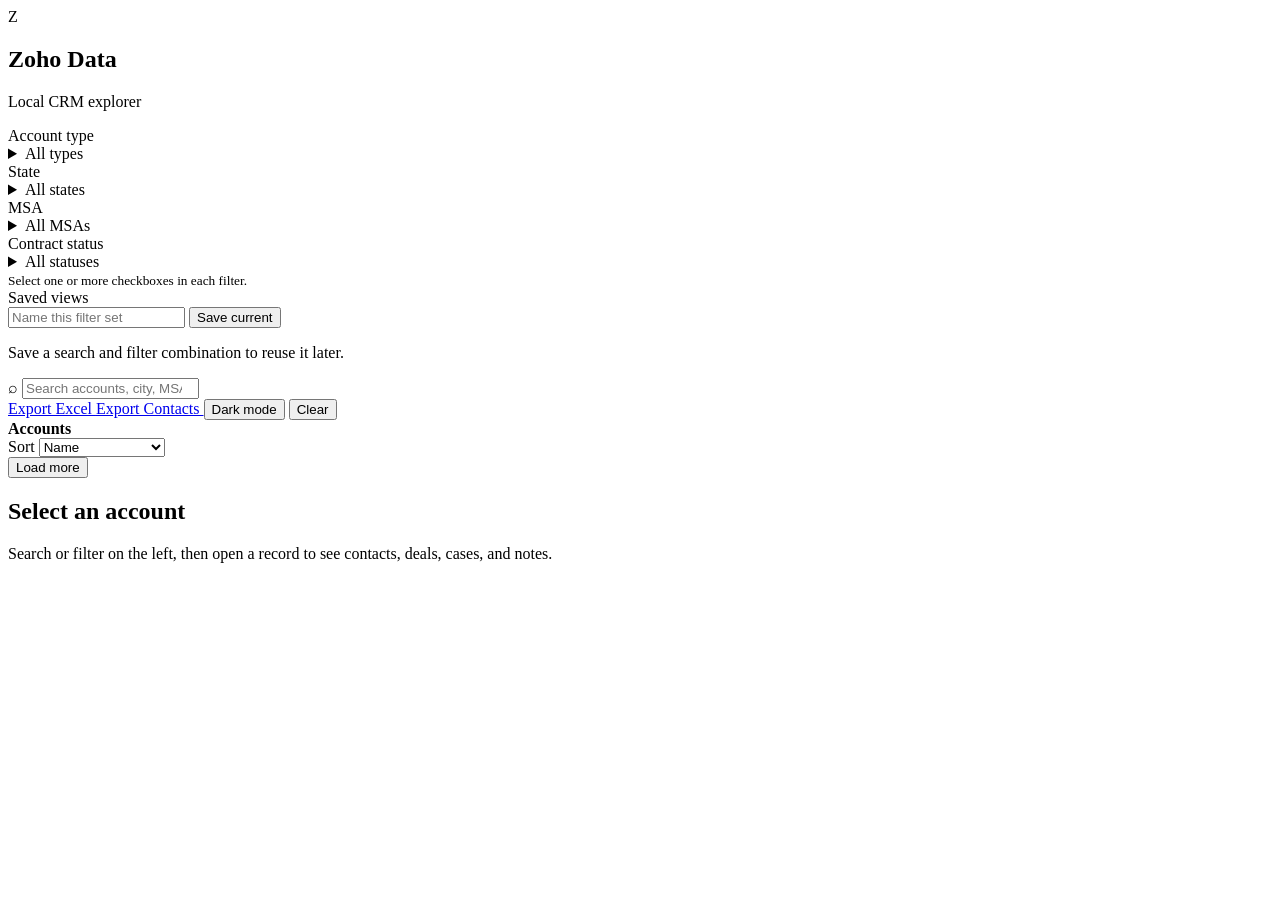
==== app/index.html @ b0980298 "first commit for the new repo" ====
<!doctype html>
<html lang="en">
    <head>
        <meta charset="utf-8" />
        <meta name="viewport" content="width=device-width, initial-scale=1" />
        <title>Zoho Data</title>
        <script>
            (() => {
                const saved = localStorage.getItem("zoho-theme");
                const systemDark = window.matchMedia("(prefers-color-scheme: dark)").matches;
                const theme = saved || (systemDark ? "dark" : "light");
                document.documentElement.dataset.theme = theme;
            })();
        </script>
        <link rel="stylesheet" href="/styles.css" />
    </head>
    <body>
        <main class="shell">
            <aside class="sidebar">
                <div class="brand">
                    <div class="mark">Z</div>
                    <div>
                        <h1>Zoho Data</h1>
                        <p>Local CRM explorer</p>
                    </div>
                </div>

                <section class="metrics" id="metrics"></section>

                <section class="filters">
                    <section class="filter-group">
                        <div class="filter-label">Account type</div>
                        <details class="filter-dropdown" data-filter="account_type">
                            <summary id="accountTypeSummary">All types</summary>
                            <div id="accountTypeOptions" class="filter-options"></div>
                        </details>
                    </section>
                    <section class="filter-group">
                        <div class="filter-label">State</div>
                        <details class="filter-dropdown" data-filter="state">
                            <summary id="stateSummary">All states</summary>
                            <div id="stateOptions" class="filter-options"></div>
                        </details>
                    </section>
                    <section class="filter-group">
                        <div class="filter-label">MSA</div>
                        <details class="filter-dropdown" data-filter="msa">
                            <summary id="msaSummary">All MSAs</summary>
                            <div id="msaOptions" class="filter-options"></div>
                        </details>
                    </section>
                    <section class="filter-group">
                        <div class="filter-label">Contract status</div>
                        <details class="filter-dropdown" data-filter="contract_status">
                            <summary id="contractStatusSummary">All statuses</summary>
                            <div id="contractStatusOptions" class="filter-options"></div>
                        </details>
                        <small class="filter-help">Select one or more checkboxes in each filter.</small>
                    </section>
                </section>

                <section class="saved-views">
                    <div class="saved-views-head">
                        <div class="filter-label">Saved views</div>
                    </div>
                    <div class="saved-view-create">
                        <input id="savedViewName" type="text" placeholder="Name this filter set" />
                        <button id="saveView" type="button">Save current</button>
                    </div>
                    <div id="savedViewsList" class="saved-views-list">
                        <p class="filter-help">Save a search and filter combination to reuse it later.</p>
                    </div>
                </section>
            </aside>

            <section class="workspace">
                <header class="toolbar">
                    <div class="searchbox">
                        <span aria-hidden="true">⌕</span>
                        <input
                            id="search"
                            type="search"
                            placeholder="Search accounts, city, MSA, territory, owner, contract status"
                        />
                    </div>
                    <a id="exportExcel" class="button-link" href="/export/accounts.xlsx">
                        Export Excel
                    </a>
                    <a id="exportContacts" class="button-link" href="/export/contacts.xlsx">
                        Export Contacts
                    </a>
                    <button id="themeToggle" type="button" aria-pressed="true">
                        Dark mode
                    </button>
                    <button id="clearFilters" type="button">Clear</button>
                </header>

                <section class="content">
                    <div class="results">
                        <div class="results-head">
                            <strong id="resultCount">Accounts</strong>
                            <div class="results-head-controls">
                                <span id="resultMeta"></span>
                                <label class="sort-control">
                                    <span>Sort</span>
                                    <select id="sortAccounts">
                                        <option value="account_name">Name</option>
                                        <option value="updated_desc">Recently updated</option>
                                        <option value="owner">Owner</option>
                                        <option value="contract_status">Contract status</option>
                                        <option value="msa">MSA</option>
                                    </select>
                                </label>
                            </div>
                        </div>
                        <div id="currentView" class="current-view"></div>
                        <div id="accountList" class="account-list"></div>
                        <button id="loadMore" class="load-more" type="button">
                            Load more
                        </button>
                    </div>

                    <article class="detail" id="detail">
                        <div class="empty-state">
                            <h2>Select an account</h2>
                            <p>
                                Search or filter on the left, then open a record
                                to see contacts, deals, cases, and notes.
                            </p>
                        </div>
                    </article>
                </section>
            </section>
        </main>

        <script src="/app.js"></script>
    </body>
</html>
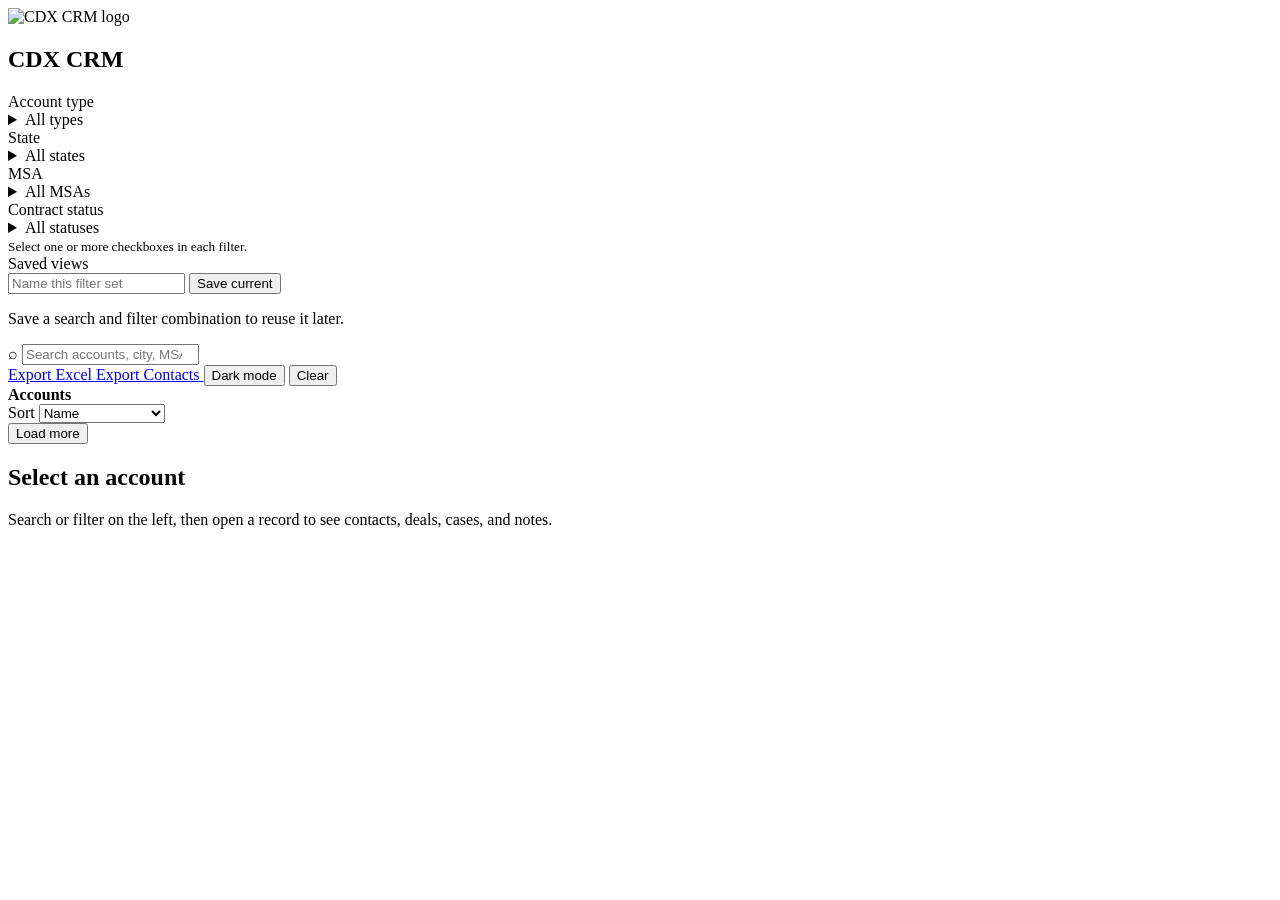
==== commit aef7f06a: "dockerize the app" ====
--- a/app/index.html
+++ b/app/index.html
@@ -3,7 +3,7 @@
     <head>
         <meta charset="utf-8" />
         <meta name="viewport" content="width=device-width, initial-scale=1" />
-        <title>Zoho Data</title>
+        <title>CDX CRM</title>
         <script>
             (() => {
                 const saved = localStorage.getItem("zoho-theme");
@@ -12,16 +12,16 @@
                 document.documentElement.dataset.theme = theme;
             })();
         </script>
+        <link rel="icon" type="image/png" href="/logo.png" />
         <link rel="stylesheet" href="/styles.css" />
     </head>
     <body>
         <main class="shell">
             <aside class="sidebar">
                 <div class="brand">
-                    <div class="mark">Z</div>
+                    <img class="mark" src="/logo.png" alt="CDX CRM logo" />
                     <div>
-                        <h1>Zoho Data</h1>
-                        <p>Local CRM explorer</p>
+                        <h1>CDX CRM</h1>
                     </div>
                 </div>
 
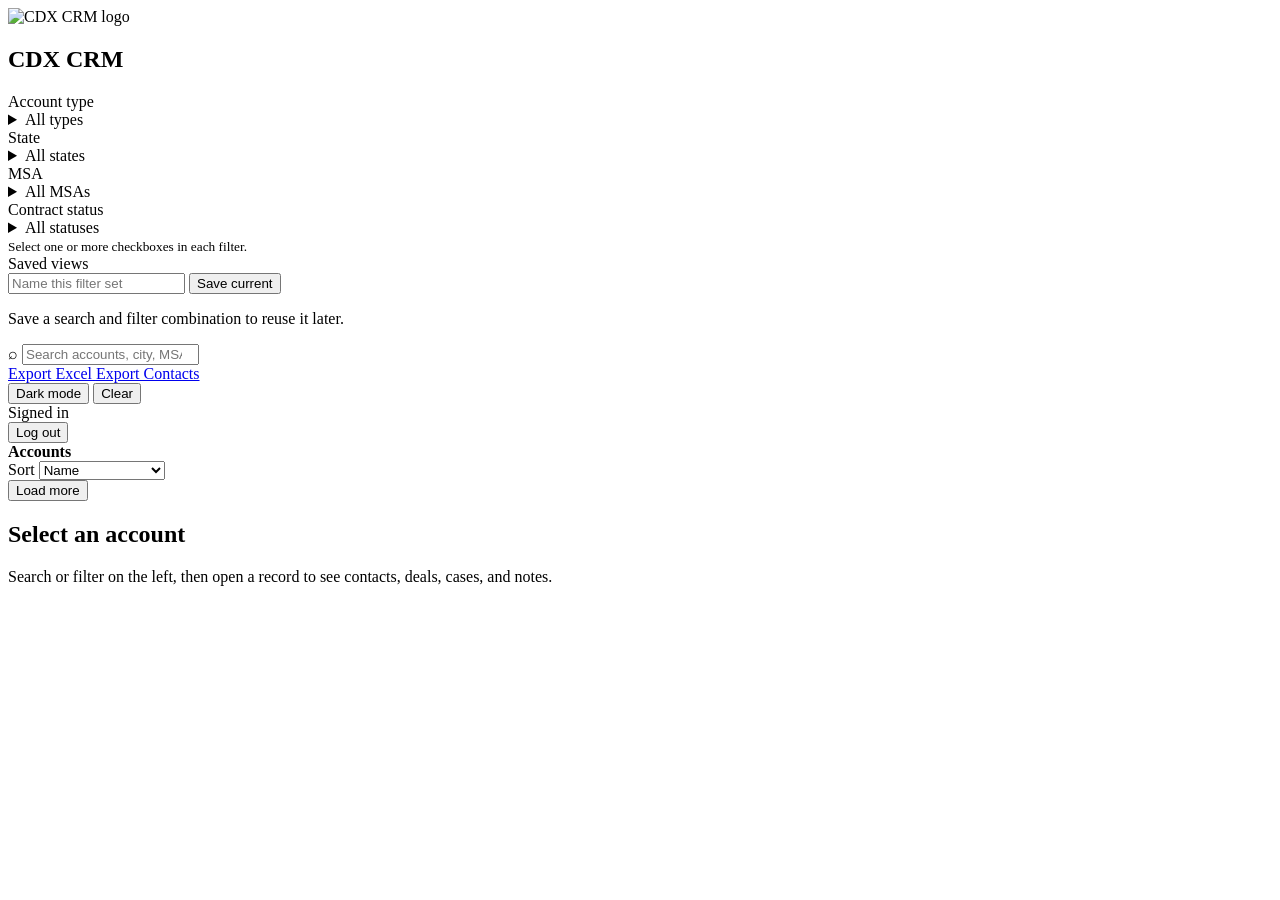
==== commit 11e7b8ca: "add basic authentication" ====
--- a/app/index.html
+++ b/app/index.html
@@ -6,9 +6,12 @@
         <title>CDX CRM</title>
         <script>
             (() => {
-                const saved = localStorage.getItem("zoho-theme");
+                window.__BOOTSTRAP__ = __BOOTSTRAP_JSON__;
+                const preference = window.__BOOTSTRAP__?.preferences?.theme;
                 const systemDark = window.matchMedia("(prefers-color-scheme: dark)").matches;
-                const theme = saved || (systemDark ? "dark" : "light");
+                const theme = preference === "dark" || preference === "light"
+                    ? preference
+                    : (systemDark ? "dark" : "light");
                 document.documentElement.dataset.theme = theme;
             })();
         </script>
@@ -71,6 +74,26 @@
                         <p class="filter-help">Save a search and filter combination to reuse it later.</p>
                     </div>
                 </section>
+
+                <section class="account-tools">
+                    <details id="adminPanel" class="account-tool-card" hidden>
+                        <summary>User admin</summary>
+                        <p class="filter-help">Reset another user’s password. They will be required to choose a new one at next login.</p>
+                        <div id="adminMessage" class="inline-message" hidden></div>
+                        <form id="adminResetForm" class="stack-form">
+                            <label>
+                                <span>User</span>
+                                <select id="adminResetUser" required></select>
+                            </label>
+                            <label>
+                                <span>Temporary password</span>
+                                <input id="adminResetPassword" type="password" autocomplete="new-password" required />
+                            </label>
+                            <button type="submit">Reset password</button>
+                        </form>
+                        <div id="adminUserList" class="admin-user-list"></div>
+                    </details>
+                </section>
             </aside>
 
             <section class="workspace">
@@ -89,10 +112,18 @@
                     <a id="exportContacts" class="button-link" href="/export/contacts.xlsx">
                         Export Contacts
                     </a>
+                    <div class="toolbar-spacer"></div>
                     <button id="themeToggle" type="button" aria-pressed="true">
                         Dark mode
                     </button>
                     <button id="clearFilters" type="button">Clear</button>
+                    <div class="session-controls">
+                        <div class="session-user">
+                            <span>Signed in</span>
+                            <strong id="sessionUserName"></strong>
+                        </div>
+                        <button id="logoutButton" type="button">Log out</button>
+                    </div>
                 </header>
 
                 <section class="content">
